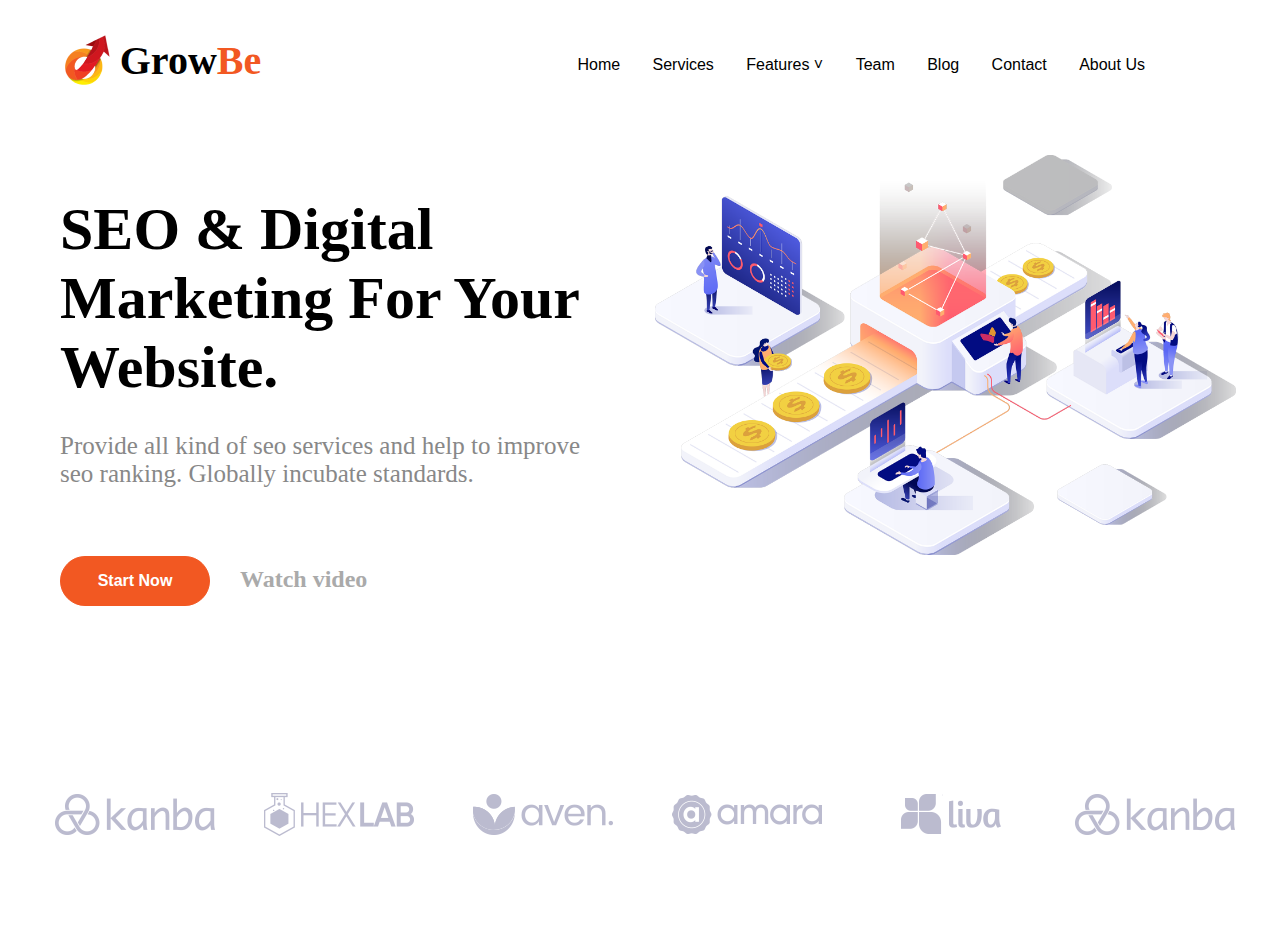
==== version2/index.html @ da9a416d "First commit" ====
<!DOCTYPE html>
<html lang="en">

<head>
    <meta charset="UTF-8">
    <meta name="viewport" content="width=device-width, initial-scale=1.0">
    <title>Document</title>
    <link rel="stylesheet" href="style.css" />
</head>

<body>
    <div class="main_block">
        <div class="header">
            <img class="logo" src="images/logo1.png" alt="logo" />
            <h2 class="title_h2">Grow<span class="red_text">Be</span></h2>
            <div class="menu">
                <a class="menu_link" href="#">Home</a>
                <a class="menu_link" href="#">Services</a>
                <a class="menu_link" href="#">Features ˅</a>
                <a class="menu_link" href="#">Team</a>
                <a class="menu_link" href="#">Blog</a>
                <a class="menu_link" href="#">Contact</a>
                <a class="menu_link" href="#">About Us</a>
            </div>
        </div>
        <div class="intro_cont">
            <div class="intro_text_block">
                <h1 class="intro_textH1">SEO & Digital <br> Marketing For Your Website.</h1>
                <p class="intro_text">Provide all kind of seo services and help to improve<br>
                    seo ranking. Globally incubate standards.</p>
                <div class="button_cont">
                    <button class="button">Start Now</button>
                    <p class="button_text">Watch video</p>
                </div>
            </div>
            <img class="main_pic" src="images/main_pic.png" alt="main_pic" />
        </div>
        <div class="brands">
            <img class="brands_logos" src="images/brand_logo_1.png" alt="brand" />
            <img class="brands_logos" src="images/brand_logo_2.png" alt="brand" />
            <img class="brands_logos" src="images/brand_logo_3.png" alt="brand" />
            <img class="brands_logos" src="images/brand_logo_4.png" alt="brand" />
            <img class="brands_logos" src="images/brand_logo_5.png" alt="brand" />
            <img class="brands_logos" src="images/brand_logo_1.png" alt="brand" />
        </div>
</body>

</html>
---- version2/style.css ----
* {
    margin: 0;
    padding: 0;
}

a { 
    text-decoration: none; 
    font-family: "Open Sans", Arial;
}

.main_block {
    margin-left: auto;
    margin-right: auto;
    width: 1320px;
    height: 930px;
}

.header {
    display: flex;
    margin: 15px 15px;
    height: 100px;
}

.logo {
    margin-left: 50px;
    margin-top: 20px;
    height: 50px;
}

.red_text {
    color: rgba(242, 88, 34, 1);
}

.title_h2 {
    margin-left: 10px;
    margin-top: 22px;
    font-size: 40px;
}

.menu {
    display: flex;
    margin-top: 30px;
    margin-left: 300px;
    width: 600px;
    height: 40px;
}

.menu_link {
    margin: auto;
    font-style: normal;
    font-weight: 400;
    font-size: 16px;
    color: black;
}

.menu_link:hover {
    color: rgba(242, 88, 34, 1);
}

.intro_cont {
    display: flex;
    margin: 15px 15px;
    height: 550px;
}

.intro_text_block {
    margin-top: 15px;
    margin-left: 15px;
    height: 517px;
    width: 600px;
}

.intro_textH1 {
    margin-top: 50px;
    margin-left: 30px;
    font-size: 60px;
}

.intro_text {
    margin-top: 30px;
    margin-left: 30px;
    font-size: 25px;
    color: rgba(136, 136, 136, 1);
}

.button_cont {
    display: flex;
    margin-top: 50px;
    margin-left: 15px;
    height: 85px;
    width: 350px;
}

.button {
    margin-top: 18px;
    margin-left: 15px;
    height: 50px;
    width: 150px;
    border: 1px solid rgba(242, 88, 34, 1);
    border-radius: 25px;
    color: white;
    background-color: rgba(242, 88, 34, 1);
    font-size: 16px;
    font-weight: bold;
}

.button_text {
    margin-top: 28px;
    margin-left: 30px;
    font-size: 24px;
    font-weight: bold;
    color: rgba(170, 170, 170, 1);
}

.main_pic {
    margin-top: 25px;
    margin-left: 25px;
    height: 400px;
}

.brands {
    margin-top: 50px;
    margin-left: 15px;
    margin-right: 15px;
    height: 170px;
}

.brands_logos {
    margin-top: 60px;
    margin-left: 40px;
    height: 50px;
}
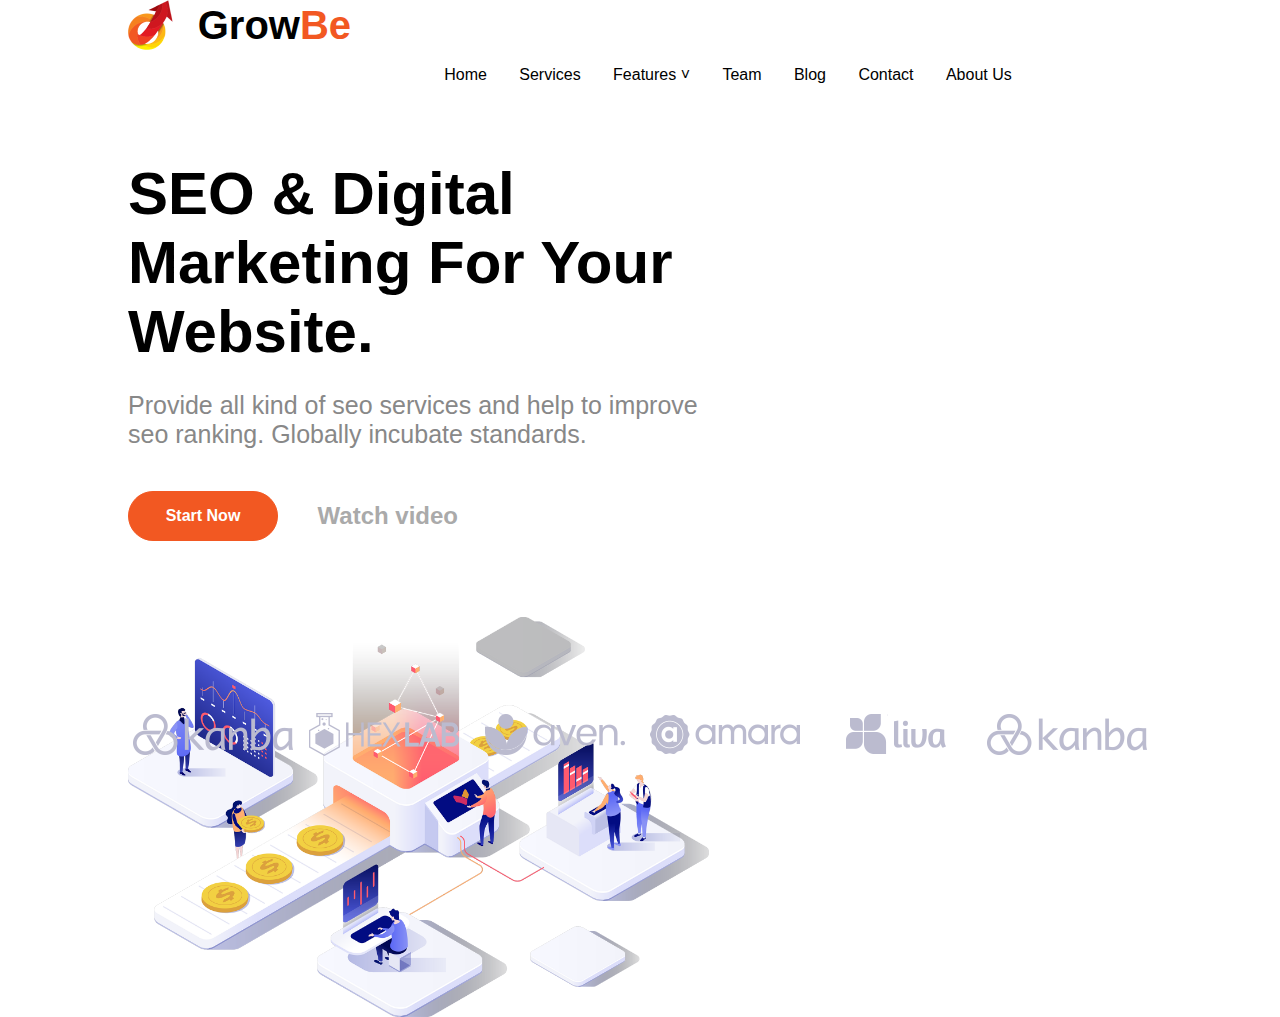
==== commit 2ef1ef3a: "Seminar 4 HW solution added" ====
--- a/version2/index.html
+++ b/version2/index.html
@@ -9,40 +9,39 @@
 </head>
 
 <body>
-    <div class="main_block">
-        <div class="header">
-            <img class="logo" src="images/logo1.png" alt="logo" />
-            <h2 class="title_h2">Grow<span class="red_text">Be</span></h2>
-            <div class="menu">
-                <a class="menu_link" href="#">Home</a>
-                <a class="menu_link" href="#">Services</a>
-                <a class="menu_link" href="#">Features ˅</a>
-                <a class="menu_link" href="#">Team</a>
-                <a class="menu_link" href="#">Blog</a>
-                <a class="menu_link" href="#">Contact</a>
-                <a class="menu_link" href="#">About Us</a>
+    <div class="header">
+        <img class="logo" src="images/logo1.png" alt="logo" />
+        <h2 class="title_h2">Grow<span class="red_text">Be</span></h2>
+        <div class="menu">
+            <a class="menu_link" href="#">Home</a>
+            <a class="menu_link" href="#">Services</a>
+            <a class="menu_link" href="#">Features ˅</a>
+            <a class="menu_link" href="#">Team</a>
+            <a class="menu_link" href="#">Blog</a>
+            <a class="menu_link" href="#">Contact</a>
+            <a class="menu_link" href="#">About Us</a>
+        </div>
+    </div>
+    <div class="intro_cont">
+        <div class="intro_text_block">
+            <h1 class="intro_textH1">SEO & Digital <br> Marketing For Your Website.</h1>
+            <p class="intro_text">Provide all kind of seo services and help to improve<br>
+                seo ranking. Globally incubate standards.</p>
+            <div class="button_cont">
+                <button class="button">Start Now</button>
+                <p class="button_text">Watch video</p>
             </div>
         </div>
-        <div class="intro_cont">
-            <div class="intro_text_block">
-                <h1 class="intro_textH1">SEO & Digital <br> Marketing For Your Website.</h1>
-                <p class="intro_text">Provide all kind of seo services and help to improve<br>
-                    seo ranking. Globally incubate standards.</p>
-                <div class="button_cont">
-                    <button class="button">Start Now</button>
-                    <p class="button_text">Watch video</p>
-                </div>
-            </div>
-            <img class="main_pic" src="images/main_pic.png" alt="main_pic" />
-        </div>
-        <div class="brands">
-            <img class="brands_logos" src="images/brand_logo_1.png" alt="brand" />
-            <img class="brands_logos" src="images/brand_logo_2.png" alt="brand" />
-            <img class="brands_logos" src="images/brand_logo_3.png" alt="brand" />
-            <img class="brands_logos" src="images/brand_logo_4.png" alt="brand" />
-            <img class="brands_logos" src="images/brand_logo_5.png" alt="brand" />
-            <img class="brands_logos" src="images/brand_logo_1.png" alt="brand" />
-        </div>
+        <img class="main_pic" src="images/main_pic.png" alt="main_pic" />
+    </div>
+    <div class="brands">
+        <img class="brands_logos" src="images/brand_logo_1.png" alt="brand" />
+        <img class="brands_logos" src="images/brand_logo_2.png" alt="brand" />
+        <img class="brands_logos" src="images/brand_logo_3.png" alt="brand" />
+        <img class="brands_logos" src="images/brand_logo_4.png" alt="brand" />
+        <img class="brands_logos" src="images/brand_logo_5.png" alt="brand" />
+        <img class="brands_logos" src="images/brand_logo_1.png" alt="brand" />
+    </div>
 </body>
 
 </html>--- a/version2/style.css
+++ b/version2/style.css
@@ -1,6 +1,20 @@
 * {
     margin: 0;
     padding: 0;
+}
+@font-face {
+    font-family: 'Gilroy-Medium', sans-serif;
+    src: url(./fonts/Gilroy-Medium.ttf);
+}
+
+@font-face {
+    font-family: 'Gilroy-Bold', sans-serif;
+    src: url(./fonts/Gilroy-Bold.ttf);
+}
+
+@font-face {
+    font-family: 'Gilroy-Semibold', sans-serif;
+    src: url(./fonts/Gilroy-Semibold.ttf);
 }
 
 a { 
@@ -8,22 +22,24 @@
     font-family: "Open Sans", Arial;
 }
 
-.main_block {
-    margin-left: auto;
-    margin-right: auto;
-    width: 1320px;
-    height: 930px;
+body {
+    display: flex;
+    flex-direction: column;
+    max-width: 1220px;
+    margin: auto;
+    width: 80%;
 }
 
 .header {
     display: flex;
-    margin: 15px 15px;
+    flex-direction: row;
+    align-items: center;
+    justify-content: flex-start;
+    flex-wrap: wrap;
     height: 100px;
 }
 
 .logo {
-    margin-left: 50px;
-    margin-top: 20px;
     height: 50px;
 }
 
@@ -32,25 +48,27 @@
 }
 
 .title_h2 {
-    margin-left: 10px;
-    margin-top: 22px;
+    margin-left: 25px;
     font-size: 40px;
+    font-family: 'Gilroy-Bold', sans-serif;
+    font-weight: 700;
 }
 
 .menu {
     display: flex;
-    margin-top: 30px;
+    flex-wrap: wrap;
     margin-left: 300px;
     width: 600px;
-    height: 40px;
+    height: 50px;
 }
 
 .menu_link {
     margin: auto;
-    font-style: normal;
     font-weight: 400;
     font-size: 16px;
     color: black;
+    font-family: 'Gilroy-Semibold', sans-serif;
+    font-weight: 500;
 }
 
 .menu_link:hover {
@@ -59,41 +77,45 @@
 
 .intro_cont {
     display: flex;
-    margin: 15px 15px;
+    flex-wrap: wrap;
+    flex-direction: row;
+    align-items: center;
     height: 550px;
 }
 
 .intro_text_block {
-    margin-top: 15px;
-    margin-left: 15px;
+    display: flex;
     height: 517px;
     width: 600px;
+    flex-direction: column;
+    flex-wrap: wrap;
+    justify-content: center;
+    gap: 25px;
 }
 
 .intro_textH1 {
-    margin-top: 50px;
-    margin-left: 30px;
     font-size: 60px;
+    font-family: 'Gilroy-Bold', sans-serif;
 }
 
 .intro_text {
-    margin-top: 30px;
-    margin-left: 30px;
     font-size: 25px;
     color: rgba(136, 136, 136, 1);
+    font-family: 'Gilroy-Medium', sans-serif;
 }
 
 .button_cont {
     display: flex;
-    margin-top: 50px;
-    margin-left: 15px;
     height: 85px;
-    width: 350px;
+    width: 330px;
+    flex-direction: row;
+    flex-wrap: wrap;
+    justify-content: space-between;
+    align-content: center;
+    align-items: center;
 }
 
 .button {
-    margin-top: 18px;
-    margin-left: 15px;
     height: 50px;
     width: 150px;
     border: 1px solid rgba(242, 88, 34, 1);
@@ -102,31 +124,29 @@
     background-color: rgba(242, 88, 34, 1);
     font-size: 16px;
     font-weight: bold;
+    font-family: 'Gilroy-Bold', sans-serif;
 }
 
 .button_text {
-    margin-top: 28px;
-    margin-left: 30px;
     font-size: 24px;
+    font-family: 'Gilroy-Bold', sans-serif;
     font-weight: bold;
     color: rgba(170, 170, 170, 1);
 }
 
 .main_pic {
-    margin-top: 25px;
-    margin-left: 25px;
     height: 400px;
 }
 
 .brands {
-    margin-top: 50px;
-    margin-left: 15px;
-    margin-right: 15px;
+    display: flex;
     height: 170px;
+    flex-wrap: wrap;
+    justify-content: space-around;
+    align-content: center;
+    flex-direction: row;
 }
 
 .brands_logos {
-    margin-top: 60px;
-    margin-left: 40px;
     height: 50px;
 }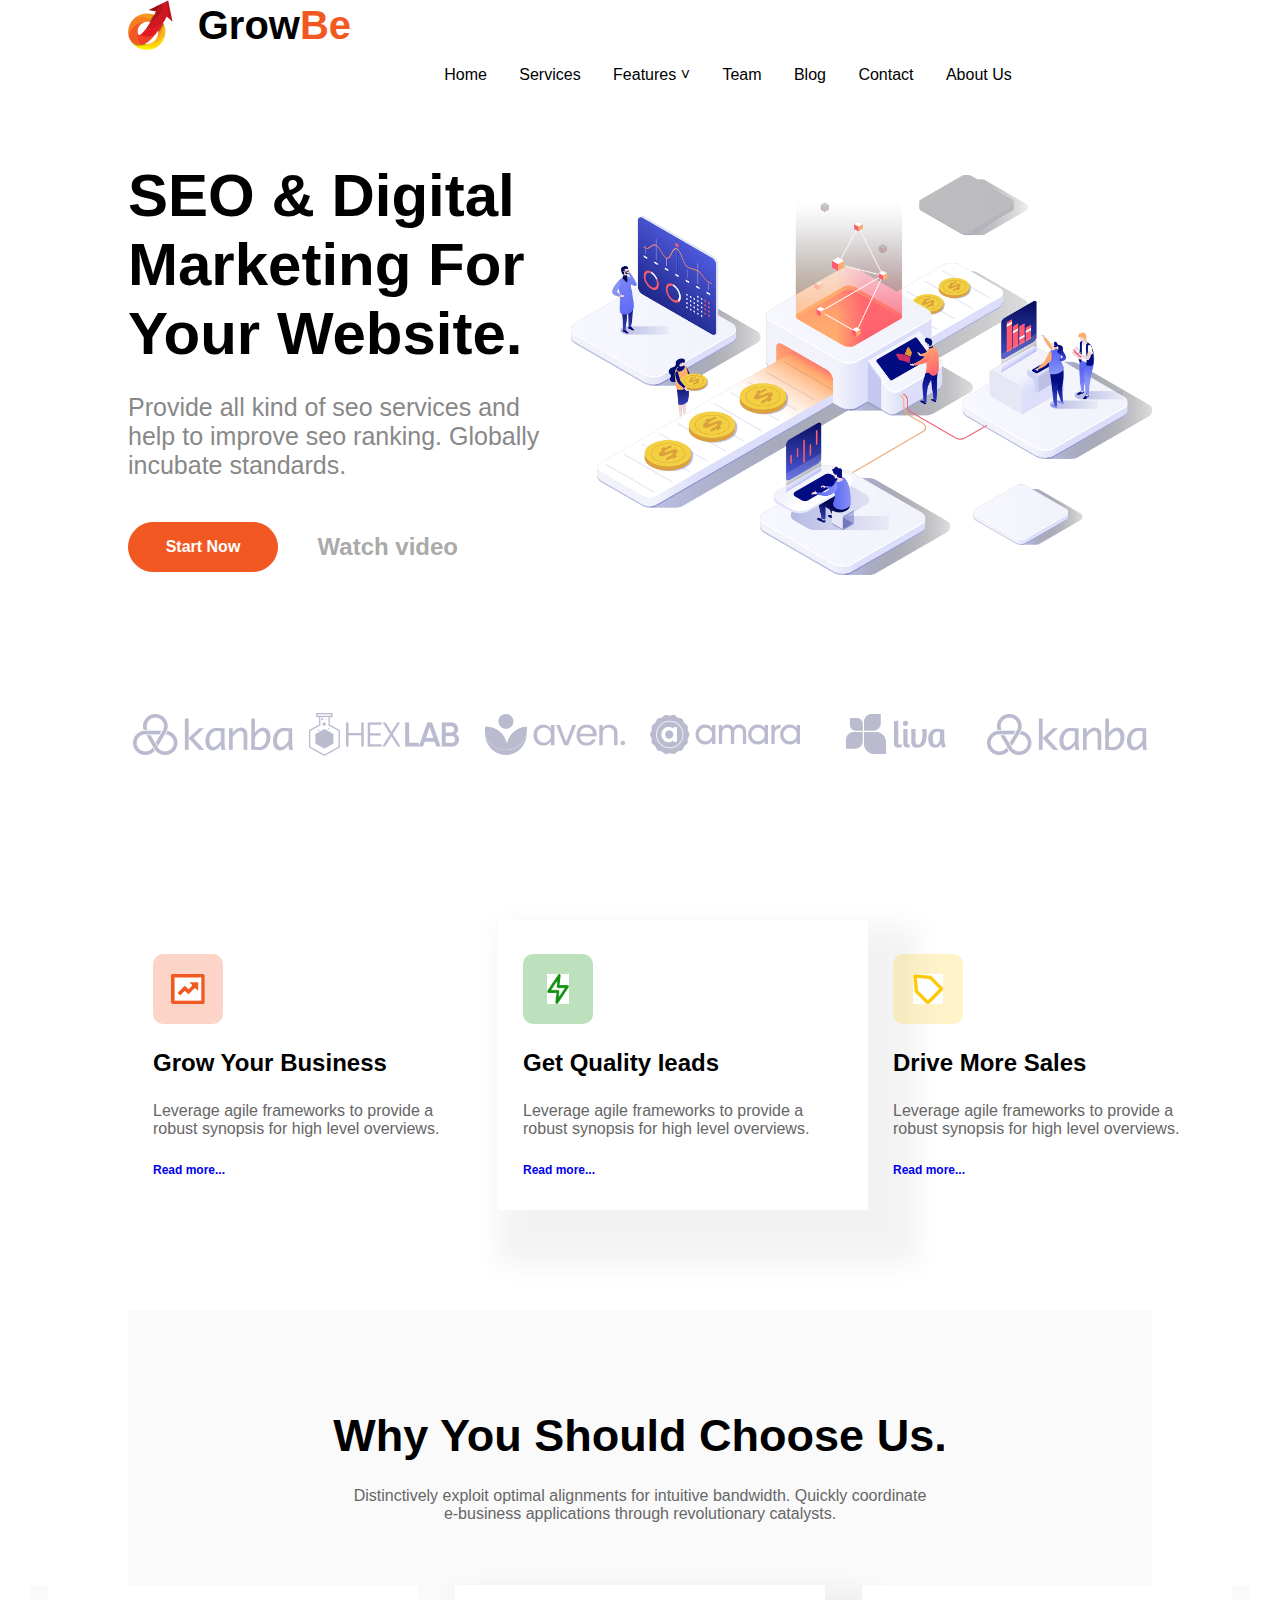
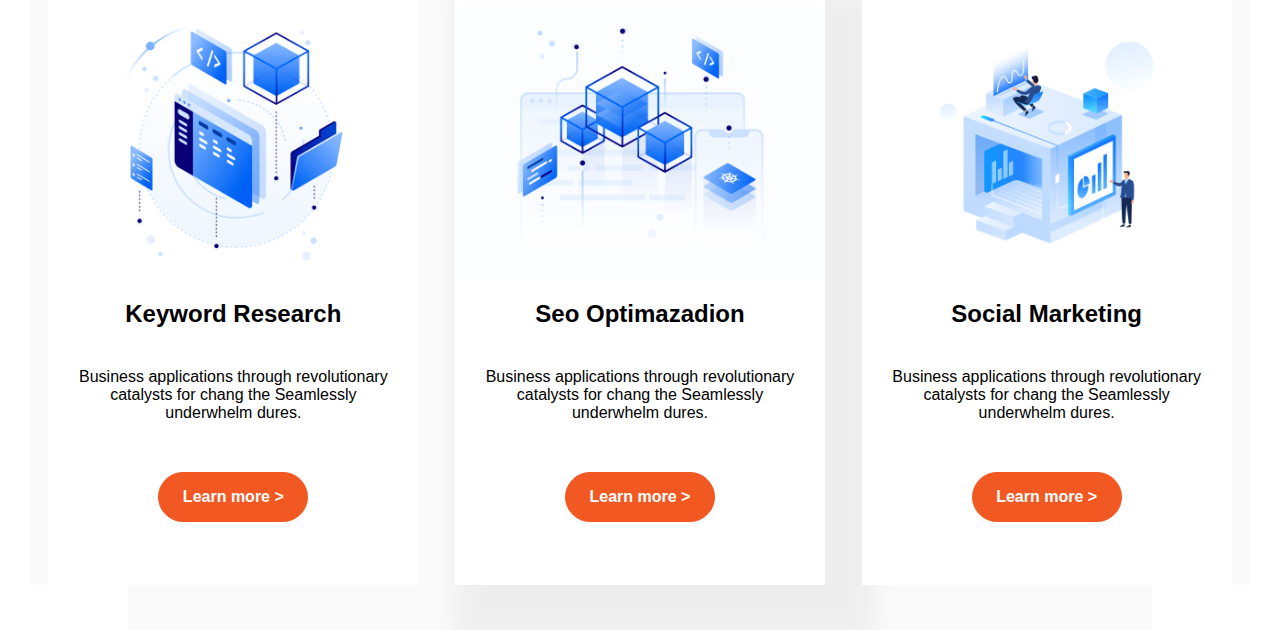
==== commit 85d8f2e5: "Seminar 5 HW added" ====
--- a/version2/index.html
+++ b/version2/index.html
@@ -25,7 +25,7 @@
     <div class="intro_cont">
         <div class="intro_text_block">
             <h1 class="intro_textH1">SEO & Digital <br> Marketing For Your Website.</h1>
-            <p class="intro_text">Provide all kind of seo services and help to improve<br>
+            <p class="intro_text">Provide all kind of seo services and help to improve
                 seo ranking. Globally incubate standards.</p>
             <div class="button_cont">
                 <button class="button">Start Now</button>
@@ -42,6 +42,63 @@
         <img class="brands_logos" src="images/brand_logo_5.png" alt="brand" />
         <img class="brands_logos" src="images/brand_logo_1.png" alt="brand" />
     </div>
+    <div class="articles_cont">
+        <div class="article">
+            <div class="icon icon_color1">
+                <img class="icons" src="images/icon1.png" alt="icons" />
+            </div>
+            <h3 class="articles_title">Grow Your Business</h3>
+            <p class="article_text">Leverage agile frameworks to provide a robust synopsis for high level overviews.</p>
+            <a class="article-link" href="#">Read more...</a>
+        </div>
+        <div class="article article_shadow">
+            <div class="icon icon_color2">
+                <img class="icons" src="images/icon2.png" alt="icons" />
+            </div>
+            <h3 class="articles_title">Get Quality Ieads</h3>
+            <p class="article_text">Leverage agile frameworks to provide a robust synopsis for high level overviews.</p>
+            <a class="article-link" href="#">Read more...</a>
+        </div>
+        <div class="article">
+            <div class="icon icon_color3">
+                <img class="icons" src="images/icon3.png" alt="icons" />
+            </div>
+            <h3 class="articles_title">Drive More Sales</h3>
+            <p class="article_text">Leverage agile frameworks to provide a robust synopsis for high level overviews.
+            </p>
+            <a class="article-link" href="#">Read more...</a>
+        </div>
+    </div>
+    <div class="advantages_cont">
+        <div class="advantages_block1">
+            <h1 class="adv_title">Why You Should Choose Us.</h1>
+            <p class="adv_text">Distinctively exploit optimal alignments for intuitive bandwidth. Quickly coordinate<br>
+                e-business applications through revolutionary catalysts.</p>
+        </div>
+        <div class="advantages_block2">
+            <div class="advantages">
+                <img class="adv_pic" src="images/adv_pic1.png" alt="adv_pic" />
+                <h3 class="adv_title1">Keyword Research</h3>
+                <p class="adv_text1">Business applications through revolutionary catalysts for chang the Seamlessly<br>
+                    underwhelm dures.</p>
+                <button class="button">Learn more ></button>
+            </div>
+            <div class="advantages adv_shadow">
+                <img class="adv_pic" src="images/adv_pic2.png" alt="adv_pic" />
+                <h3 class="adv_title1">Seo Optimazadion</h3>
+                <p class="adv_text1">Business applications through revolutionary catalysts for chang the Seamlessly<br>
+                    underwhelm dures.</p>
+                <button class="button">Learn more ></button>
+            </div>
+            <div class="advantages">
+                <img class="adv_pic" src="images/adv_pic3.png" alt="adv_pic" />
+                <h3 class="adv_title1">Social Marketing</h3>
+                <p class="adv_text1">Business applications through revolutionary catalysts for chang the Seamlessly<br>
+                    underwhelm dures.</p>
+                <button class="button">Learn more ></button>
+            </div>
+        </div>
+    </div>
 </body>
 
 </html>--- a/version2/style.css
+++ b/version2/style.css
@@ -77,7 +77,6 @@
 
 .intro_cont {
     display: flex;
-    flex-wrap: wrap;
     flex-direction: row;
     align-items: center;
     height: 550px;
@@ -149,4 +148,149 @@
 
 .brands_logos {
     height: 50px;
+}
+
+.articles_cont {
+    height: 490px;
+    display: grid;
+    grid-template-columns: 1fr 1fr 1fr;
+    align-content: center;
+    justify-items: center;
+}
+
+.article {
+    height: 290px;
+    width: 370px;
+    display: flex;
+    flex-direction: column;
+    justify-content: center;
+    gap: 25px;
+}
+
+.article_shadow {
+    box-shadow: 25px 30px 25px 25px rgba(0, 0, 0, 0.05);
+}
+
+.icon {
+    display: flex;
+    height: 70px;
+    width: 70px;
+    border-radius: 10px;
+    flex-direction: row;
+    align-content: center;
+    justify-content: center;
+    align-items: center;
+    margin-left: 25px;
+}
+
+.icon_color1 {
+    background-color: rgba(242, 88, 34, 0.25);
+}
+
+.icon_color2 {
+    background-color: rgba(20, 146, 17, 0.28);
+
+}
+
+.icon_color3 {
+    background-color: rgba(255, 205, 29, 0.24);
+}
+
+.icons {
+    height: 30px;
+}
+
+.articles_title {
+    margin-left: 25px;
+    margin-right: 25px;
+    font-size: 24px;
+    font-weight: bold;
+    font-family: 'Gilroy-Bold', sans-serif;
+}
+
+.article_text {
+    margin-left: 25px;
+    margin-right: 25px;
+    font-size: 16px;
+    font-family: 'Gilroy-Bold', sans-serif;
+    color: rgba(102, 102, 102, 1);
+}
+
+.article-link {
+    margin-left: 25px;
+    margin-right: 25px;
+    font-size: 12px;
+    font-weight: bold;
+    font-family: 'Gilroy-Bold', sans-serif;
+}
+
+.advantages_cont {
+    background: rgba(250, 250, 250, 1);
+    height: 920px;
+    display: grid;
+    grid-template-columns: 1220px;
+    grid-template-rows: 250px 600px;
+    gap: 25px;
+    justify-content: center;
+}
+
+.advantages_block1 {
+    display: flex;
+    flex-direction: column;
+    margin-top: 100px;
+    align-items: center;
+    text-align: center;
+    gap: 25px;
+}
+
+.advantages_block2 {
+    display: grid;
+    grid-template-columns: 370px 370px 370px;
+    justify-content: space-around;
+    background: rgba(250, 250, 250, 1);
+}
+
+.adv_title {
+    font-size: 45px;
+    font-weight: bold;
+    font-family: 'Gilroy-Bold', sans-serif;
+}
+
+.adv_text {
+    font-size: 16px;
+    font-family: 'Gilroy-Bold', sans-serif;
+    color: rgba(102, 102, 102, 1);
+
+}
+
+.advantages {
+    display: flex;
+    flex-direction: column;
+    align-items: center;
+    text-align: center;
+    background: white;
+    justify-content: flex-start;
+}
+
+.adv_shadow {
+    box-shadow: 25px 30px 25px 25px rgba(0, 0, 0, 0.05);
+}
+
+.adv_pic {
+    height: 275px;
+    margin-top: 20px;
+}
+
+.adv_title1 {
+    font-size: 24px;
+    font-weight: bold;
+    font-family: 'Gilroy-Bold', sans-serif;
+    margin-top: 20px;
+}
+
+.adv_text1 {
+    font-size: 16px;
+    font-family: 'Gilroy-Bold', sans-serif;
+    margin-top: 40px;
+    margin-bottom: 50px;
 }